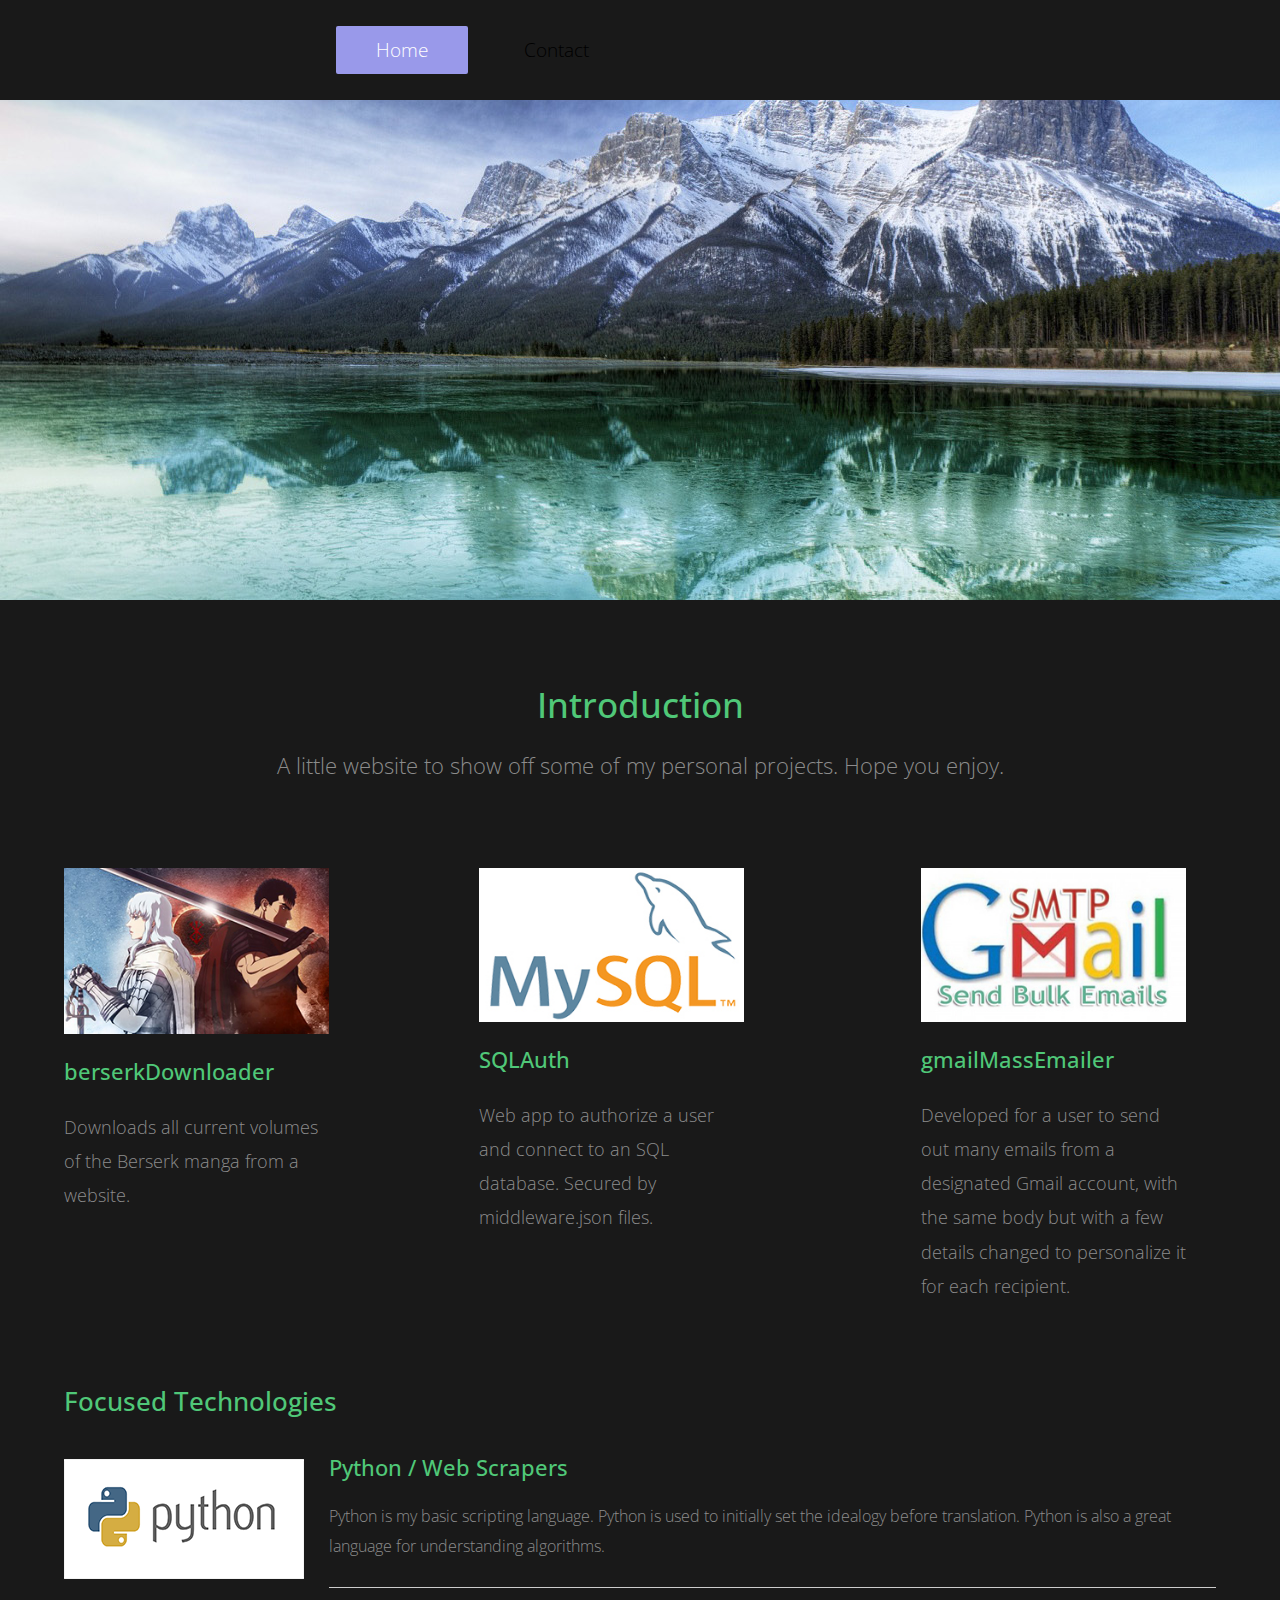
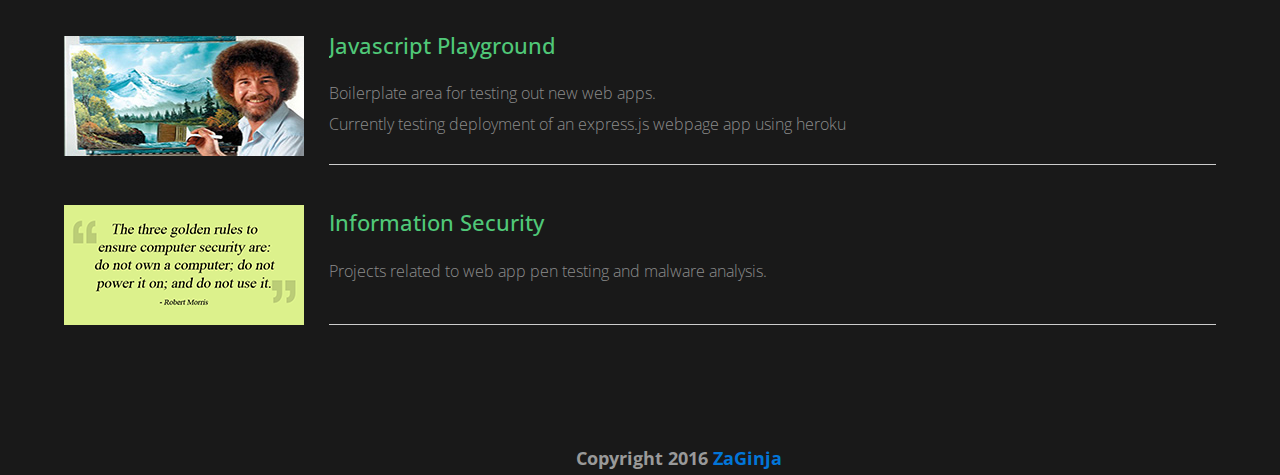
==== index.html @ 8c15555f "initial commit" ====
<!DOCTYPE html>
<html>
<head>
    <meta charset="utf-8">
    <meta http-equiv="X-UA-Compatible" content="IE=edge">
    <meta name="viewport" content="width=device-width, initial-scale=1">

    <title>ZaGinjas Website</title>

    <!-- load stylesheets -->
    <link rel="stylesheet" href="https://fonts.googleapis.com/css?family=Open+Sans:300,400">  <!-- Google web font "Open Sans" -->
    <link rel="stylesheet" href="css/bootstrap.min.css">                                      <!-- Bootstrap style -->
    <link rel="stylesheet" href="css/templatemo-style.css">                                   <!-- Templatemo style -->

    <!-- HTML5 shim and Respond.js for IE8 support of HTML5 elements and media queries -->
    <!-- WARNING: Respond.js doesn't work if you view the page via file:// -->
        <!--[if lt IE 9]>
          <script src="https://oss.maxcdn.com/html5shiv/3.7.2/html5shiv.min.js"></script>
          <script src="https://oss.maxcdn.com/respond/1.4.2/respond.min.js"></script>
          <![endif]-->
</head>

    <body>

        <div class="tm-header">
            <div class="container-fluid">
                <div class="tm-header-inner">
                    <a href="#" class="navbar-brand tm-site-name">  </a>

                    <!-- navbar -->

                    <nav class="navbar tm-main-nav">

                        <button class="navbar-toggler hidden-md-up" type="button" data-toggle="collapse" data-target="#tmNavbar">
                            &#9776;
                        </button>

                        <div class="collapse navbar-toggleable-sm" id="tmNavbar">
                            <ul class="nav navbar-nav">
                                <li class="nav-item active">
                                    <a href="index.html" class="nav-link">Home</a>
                                </li>
                                <!--
                                <li class="nav-item">
                                    <a href="about.html" class="nav-link">About</a>
                                </li>
                                <li class="nav-item">
                                    <a href="blog.html" class="nav-link">Blog</a>
                                </li>
                                -->
                                <li class="nav-item">
                                    <a href="mailto:edwardwgregg@gmail.com?subject=I saw your website" class="nav-link">Contact</a>
                                </li>
                            </ul>
                        </div>

                    </nav>

                </div>
            </div>
        </div>

        <div class="tm-home-img-container">
            <img src="img/mountain_lake.jpg" alt="Image" class="hidden-lg-up img-fluid">
        </div>

        <section class="tm-section">
            <div class="container-fluid">
                <div class="row">
                    <div class="col-xs-12 col-sm-12 col-md-12 col-lg-12 text-xs-center">
                        <h2 class="tm-emerald-text tm-title">Introduction</h2>
                        <p class="tm-subtitle">A little website to show off some of my personal projects. Hope you enjoy.</p>
                    </div>
                </div>
                <div class="row">
                    <div class="col-xs-12 col-sm-6 col-md-6 col-lg-3 col-xl-3">

                        <div class="tm-content-box">
                            <a href="https://github.com/EGregg/berserkDownloader">
                            <img src="img/berserk_1.jpg" alt="Image" class="tm-margin-b-20 img-fluid" >

                            <h4 class="tm-margin-b-20 tm-emerald-text">berserkDownloader</h4>
                            </a>
                            <p class="tm-margin-b-20">Downloads all current volumes of the Berserk manga from a website.</p>
                        </div>

                    </div>

                    <div class="col-xs-12 col-sm-6 col-md-6 col-lg-3 col-xl-3">

                        <div class ="center-content">

                        <div class="tm-content-box">
                            <a href="https://github.com/EGregg/SQLAuth">
                            <img src="img/mysql_1.jpg" alt="Image" class="tm-margin-b-20 img-fluid">

                            <h4 class="tm-margin-b-20 tm-emerald-text">SQLAuth</h4>
                            </a>
                            <p class="tm-margin-b-20">Web app to authorize a user and connect to an SQL database. Secured by middleware.json files.</p>

                        </div>
                        </div>

                    </div>


                    <div class="col-xs-12 col-sm-6 col-md-6 col-lg-3 col-xl-3">

                        <div class="right-content">

                            <div class="tm-content-box">
                                <a href="https://github.com/EGregg/gmailMassEmailer">
                                <img src="img/bulkGmail-310x180.jpg" alt="Image" class="tm-margin-b-20 img-fluid">
                                <h4 class="tm-margin-b-20 tm-emerald-text">gmailMassEmailer</h4>
                                </a>
                                <p class="tm-margin-b-20">Developed for a user to send out many emails from a designated Gmail account, with the same body but with a few details changed to personalize it for each recipient.</p>
                            </div>
                        </div>
                    </div>
                </div> <!-- row -->

                                <div class="row tm-2-rows-md-down-1 tm-margin-t-mid">
                                    <div class="col-xs-12 col-sm-12 col-md-12 col-lg-12 col-xl-12">
                                        <h3 class="tm-emerald-text tm-title tm-margin-b-30">Focused Technologies</h3>
                                        <div class="media tm-related-post">
                                          <div class="media-left media-middle">
                                            <a href="#">
                                              <img class="media-object" src="img/python-logo-master.png" alt="Generic placeholder image">
                                            </a>
                                          </div>
                                          <div class="media-body">
                                            <a href="#"><h4 class="media-heading tm-emerald-text tm-margin-b-15">Python / Web Scrapers</h4></a>
                                            <p class="tm-small-font tm-media-description">Python is my basic scripting language. Python is used to initially set the idealogy before translation. Python is also a great language for understanding algorithms.</p>
                                          </div>
                                        </div>
                                        <div class="media tm-related-post">
                                          <div class="media-left media-middle">
                                            <a href="https://fierce-cove-61106.herokuapp.com/">
                                              <img class="media-object" src="img/bob-ross-240x120.jpg" alt="Generic placeholder image">
                                            </a>
                                          </div>
                                          <div class="media-body">
                                            <a href="https://fierce-cove-61106.herokuapp.com/"><h4 class="media-heading tm-emerald-text tm-margin-b-15">Javascript Playground</h4></a>
                                            <p class="tm-small-font tm-media-description">Boilerplate area for testing out new web apps.</p>
                                            <p class="tm-small-font tm-media-description">Currently testing deployment of an express.js webpage app using heroku</p>
                                            </a>
                                          </div>
                                        </div>
                                        <div class="media tm-related-post">
                                          <div class="media-left media-middle">
                                            <a href="#">
                                              <img class="media-object" src="img/ensure-security-240x120.png" alt="Generic placeholder image">
                                            </a>
                                          </div>
                                          <div class="media-body">
                                            <a href="#"><h4 class="media-heading tm-emerald-text tm-margin-b-15">Information Security</h4></a>
                                            <p class="tm-small-font tm-media-description">Projects related to web app pen testing and malware analysis.</p>
                                          </div>
                                        </div>
                                    </div>
                                </div>
                            </div> <!-- row -->
        </section>
        <!-- <footer class="tm-footer">
            <div class="container-fluid">
                <div class="row">

                    <div class="col-xs-12 col-sm-6 col-md-6 col-lg-3 col-xl-3">

                        <div class="tm-footer-content-box">
                            <h3 class="tm-emerald-text tm-title tm-footer-content-box-title">Load current tweets or maps here</h3>
                            <div class="tm-gray-bg">
                                <p>Load Google Maps API here.</p>
                                <p></p>
                                <p><strong></strong></p>
                            </div>
                        </div>

                    </div>

                    <div class="col-xs-12 col-sm-6 col-md-6 col-lg-3 col-xl-3">
                        <div class="tm-footer-content-box tm-footer-links-container">

                            <h3 class="tm-emerald-text tm-title tm-footer-content-box-title">What do you think these links are for?</h3>
                            <nav>
                                <ul class="nav">
                                    <li><a href="#" class="tm-footer-link">Something link 1</a></li>
                                    <li><a href="#" class="tm-footer-link">Something link 2</a></li>
                                    <li><a href="#" class="tm-footer-link">Something link 3</a></li>
                                    <li><a href="#" class="tm-footer-link">Something link 4</a></li>
                                    <li><a href="#" class="tm-footer-link">Something link 5</a></li>
                                    <li><a href="#" class="tm-footer-link">Something link 6</a></li>
                                </ul>
                            </nav>

                        </div>

                    </div>
-->
                    <!-- Add the extra clearfix for only the required viewport
                        http://stackoverflow.com/questions/24590222/bootstrap-3-grid-with-different-height-in-each-item-is-it-solvable-using-only
                    -->


                </div>

                <div class="row">
                    <div class="col-xs-12 tm-copyright-col">
                        <div class="center-content">
                            <p></p>

                            <p class="tm-copyright-text"><strong>Copyright 2016 <a href="mailto:edwardwgregg@gmail.com?subject=I saw your website">ZaGinja                            </a>
                            </strong> </p>

                        </div>
                    </div>
                </div>
            </div>
        </footer>

        <!-- load JS files -->
        <script src="js/jquery-1.11.3.min.js"></script>             <!-- jQuery (https://jquery.com/download/) -->
        <script src="https://www.atlasestateagents.co.uk/javascript/tether.min.js"></script> <!-- Tether for Bootstrap, http://stackoverflow.com/questions/34567939/how-to-fix-the-error-error-bootstrap-tooltips-require-tether-http-github-h -->
        <script src="js/bootstrap.min.js"></script>                 <!-- Bootstrap (http://v4-alpha.getbootstrap.com/) -->

</body>
</html>
---- css/templatemo-style.css ----
/* 

Classic Template

http://www.templatemo.com/tm-488-classic

-----------------------------*/

body {
    color: #8c8c8c;
    background-color: #191919;
    font-family: 'Open Sans', Helvetica, Arial, sans-serif;
    font-size: 18px;
    font-weight: 300;
    overflow-x: hidden;
}

a, button { transition: all 0.3s ease; }
a:hover,
a:focus {
	text-decoration: none;
	outline: none;
}

h2 { font-size: 2.2rem; }
.tm-thin-font { font-weight: 300; }

.container-fluid {
	margin-left: auto;
	margin-right: auto;
	max-width: 1390px;
	overflow-x: hidden;
}



.left-content{
    position:relative;
        right:100%;
}

.center-content{
    position: relative;
    right: -45%;
    
            
}

.right-content{
    position: relative;
    left: 100%;
    
}

@media (max-width: 1390px) {
	.container-fluid {
		padding-left: 5%;
		padding-right: 5%;
	}
}

.tm-header-inner {
	display: -webkit-flex;
	display: -ms-flexbox;
	display: flex;
	-webkit-align-items: center;
	    -ms-flex-align: center;
	        align-items: center;
	-webkit-justify-content: space-between;
	    -ms-flex-pack: justify;
	        justify-content: space-between;
	height: 100px;
}

.tm-site-name {
	color: #b2b2ef;
	display: block;
	font-size: 2.6rem;
	font-weight: 400;
}

.tm-main-nav { 
    font-size: 1.2rem; 
    position: absolute;
    margin-left: 20%;
    list-style-type: none;
}

.navbar-nav .nav-link {
	border-radius: 2px;
	color: black;
	padding: 10px 40px;
}

.nav-item.active .nav-link,
.nav-link:hover,
.nav-link:focus {
	color: white;
	background-color: #9999ea;

}

.tm-gold-text { color: #cc9900; }

.tm-emerald-text{color: #50c878}

.tm-section {
	padding-top: 80px;
	padding-bottom: 100px;
}

.tm-home-img-container {
	background-image: url('../img/mountain_lake.jpg');
	background-size: auto;
	background-position: center;
	background-repeat: no-repeat;
	height: 500px;
}

.tm-about-img-container { background-image: url('../img/antarctica2-2000x200.jpg');	}
.tm-blog-img-container { background-image: url('../img/tm-blog-img.jpg'); }
.tm-contact-img-container { background-image: url('../img/tm-contact-img.jpg'); }

.tm-about-img-container,
.tm-blog-img-container,
.tm-contact-img-container {
	background-size: auto 200px;
	background-position: center;
	background-repeat: no-repeat;
	height: 200px;
}

.tm-title {
	margin-bottom: 1rem;
	line-height: 1.4;
}

.tm-subtitle {
	font-size: 1.4rem;
	max-width: 800px;
	margin: 0 auto 80px;
}

.tm-content-box {
	max-width: 310px;
	margin: 0 auto;
}

h3 { font-size: 1.65rem; }
h4 { 
	font-size: 1.4rem;
	line-height: 1.6;
}

.tm-btn {
	color: white;
	background-color: #50c878;
	border: none;
	border-radius: 5px;
	display: inline-block;
	padding: 10px 30px;
}

.tm-btn:hover,
.tm-btn:focus {
	background-color: #678d4d;
	color: white;
	outline: none;
}

.tm-btn-gray { background-color: #666666; }
.tm-btn-gray:hover,
.tm-btn-gray:focus {
	background-color: #515050;	
}

.tm-margin-b-15 { margin-bottom: 15px; }
.tm-margin-b-20 { margin-bottom: 20px; }
.tm-margin-b-30 { margin-bottom: 30px; }
.tm-margin-b-40 { margin-bottom: 40px; }
.tm-margin-t-big { margin-top: 90px; }
.tm-margin-t-mid { margin-top: 60px; }
.tm-margin-t-small { margin-top: 30px; }

.tm-text-link { 
	color: #006699; 
	line-height: 2.8;
	text-decoration: underline;
}
.tm-overflow-auto { overflow: auto; }
.tm-small-font { font-size: 1rem; }
.tm-related-post { margin-bottom: 40px; }
.tm-related-post:last-child { margin-bottom: 0; }
.media-left { padding-right: 25px; }
.media-body {
	border-bottom: 1px solid #ccc;
	padding-bottom: 25px;
}

.tm-media-description { margin-bottom: 0; }

.tm-2-col-right { padding-left: 20px; }

.tm-footer {
	color: #c6c6c6;
	background-color: #191919;
	background-image: url('../img/classic-pattern-bg.png');
	font-size: 1rem;
	padding-top: 40px;
	padding-bottom: 20px;
}

.tm-footer-links-container { padding-left: 10px; }

.tm-footer-link {
	color: #CCCC66;
	line-height: 2.8;
	text-decoration: underline;
}

.tm-footer-link:hover,
.tm-footer-link:focus {
	color: #CCCC66;
	text-decoration: none;
}
.tm-footer-thumbnail { margin-bottom: 5px; }

.tm-copyright-text { 
	color: #999999; 
	margin-bottom: 0;
}

hr { border-top: 1px solid #CCCCCC; }
p { line-height: 1.9; }

.tm-gray-bg { 
	background-color: #CCCCCC; 
	color: black;
	padding: 30px 20px 20px;
}
.tm-footer-content-box-title { margin-bottom: 30px; }

.tm-img-post { margin-bottom: 30px; }

.tm-aside-r { padding-left: 30px; }

.form-control {
	border-radius: 0;
	font-size: 1.1rem;
	padding: 0.75rem 1rem;
}

.form-control:focus { border-color: #CC9900; }

.tm-form-description { margin-top: 30px; }
.tm-contact-form { padding-top: 20px; }

#google-map {
    height: 333px;
    width: 100%;
    margin-top: 40px;
}

.tm-contact-right { padding-left: 30px; }
.tm-p-small { font-size: 1rem; }

/* modify this @media to format for mobile */
@media (max-width: 1199px) {
    .tm-2-col-left { padding-right: 0; }
    .tm-2-col-right { padding-left: 0; }
    .tm-text-link {
        line-height: 2.2;
    }

    .center-content{
        position: relative;
        left: 0%;
    }

    .right-content{
        position: relative;
        left: 0%;
    }
    .container-fluid {
        padding-left: 4%;
        padding-right: 4%;
    }
    .tm-copyright-text{
        text-align: center;

}

@media (max-width: 991px){

	.tm-home-img-container {
		background:none;
		height: auto;
	}

	.tm-subtitle { margin-bottom: 40px; }
	
	#tmNavbar .navbar-nav .nav-link { padding: 10px 25px; }
	.media { max-width: 240px; }
	.media-left {
		display: block;
		margin-bottom: 20px;
	}

	.tm-content-box { margin-bottom: 50px; }
	.tm-text-link { line-height: 2.4; }

	.tm-section {
	    padding-top: 50px;
	    padding-bottom: 60px;
	}

	.tm-2-col-left, .tm-2-col-right { 
		margin: 0 auto;
		max-width: 660px; 
	}
	
	.tm-margin-t-big { margin-top: 30px; }
	.media { max-width: 100%; }
	.media-left {
		display: table-cell;
		margin-bottom: 0;
	}

	.tm-footer-content-box { margin-bottom: 40px; }

	.tm-2-rows-md-swap {
		display: -webkit-flex;
		display: -ms-flexbox;
		display: flex;
		-webkit-flex-direction: column;
		    -ms-flex-direction: column;
		        flex-direction: column;
	}

	.tm-2-rows-md-down-1 {
		-webkit-order: 1;
		    -ms-flex-order: 1;
		        order: 1;		
	}
	.tm-2-rows-md-down-2 {
		-webkit-order: 2;
		    -ms-flex-order: 2;
		        order: 2;
		margin-bottom: 0;
		margin-top: 30px;		
	}

	.tm-contact-right { 
		padding-left: 15px; 
		padding-top: 40px;
	}
            
        }

}

@media (max-width: 897px) {
	.tm-btn {
		padding: 10px 15px;
		font-size: 1rem;
	}
}

@media (max-width: 767px) {
	.tm-main-nav {
		position: fixed;
		right: 0;
		top: 21px;
		z-index: 1000;
	}
	#tmNavbar .navbar-nav .nav-item { float: none; }
	#tmNavbar .navbar-nav .nav-link { padding: 10px 35px; }
	#tmNavbar {
		background: white; 
		border-radius: 6px;
	}
	#tmNavbar .navbar-nav .nav-item+.nav-item { margin-left: 0; }
	.navbar-toggler {
		background: white;
		border-color: #cc9900;
		color: #cc9900;
		display: block;
		margin-left: auto;
		margin-right: 0;
	}
	.navbar-toggler:focus { outline: none; }
	.tm-content-box { margin-bottom: 50px; }
	
	.tm-2-col-left {
		padding-right: 0;
		max-width: 660px;
	}

	.tm-2-col-right { padding-left: 0; }
	.tm-margin-b-40 { margin-bottom: 25px; }
	
	.tm-copyright-text { padding-top: 0; }
	.tm-gray-bg { padding: 20px 20px 10px; }
	.tm-footer { padding-bottom: 15px; }

	.tm-2-rows-sm-swap {
		display: -webkit-flex;
		display: -ms-flexbox;
		display: flex;
		-webkit-flex-direction: column;
		    -ms-flex-direction: column;
		        flex-direction: column;
	}

	.tm-2-rows-sm-down-1 {
		-webkit-order: 1;
		    -ms-flex-order: 1;
		        order: 1;		
	}
	.tm-2-rows-sm-down-2 {
		-webkit-order: 2;
		    -ms-flex-order: 2;
		        order: 2;
		margin-bottom: 0;
		margin-top: 30px;		
	}

	.tm-sm-m-b { margin-bottom: 20px; }
	.tm-aside-r { padding-left: 15px; }
	.tm-aside-container {
		max-width: 310px;
		margin: 0 auto;
	}

	.tm-blog-post {	padding-bottom: 10px; }
	.tm-content-box-contact {
		margin-top: 40px;
		margin-bottom: 0;
	}

	.tm-contact-row-related-posts {	margin-top: 40px; }
}

@media (max-width: 543px) {
	.tm-footer-links-container { padding-left: 0; }
	.tm-xs-m-t { margin-top: 20px; }
	.tm-btn { padding: 10px 30px; }
}

@media(max-width: 510px) {
	.media { max-width: 240px; }
	.media-left {
		display: block;
		margin-bottom: 20px;
	}
		
	.tm-section {
		padding-top: 10%;
		padding-bottom: 10%;
	}

	.tm-subtitle { margin-bottom: 20px; }
	.tm-margin-b-40 { margin-bottom: 15px; }
	.tm-content-box { margin-bottom: 40px; }
	.tm-margin-t-mid { margin-top: 30px; }
	.tm-footer-content-box { margin-bottom: 40px; }
	.tm-footer-content-box-title { margin-bottom: 15px; }
	#google-map { margin-top: 25px; }
	.tm-map-section { margin-top: 50px; }

	.tm-contact-related-posts-container {
		max-width: 240px;
		margin-left: auto;
		margin-right: auto;
	}
}
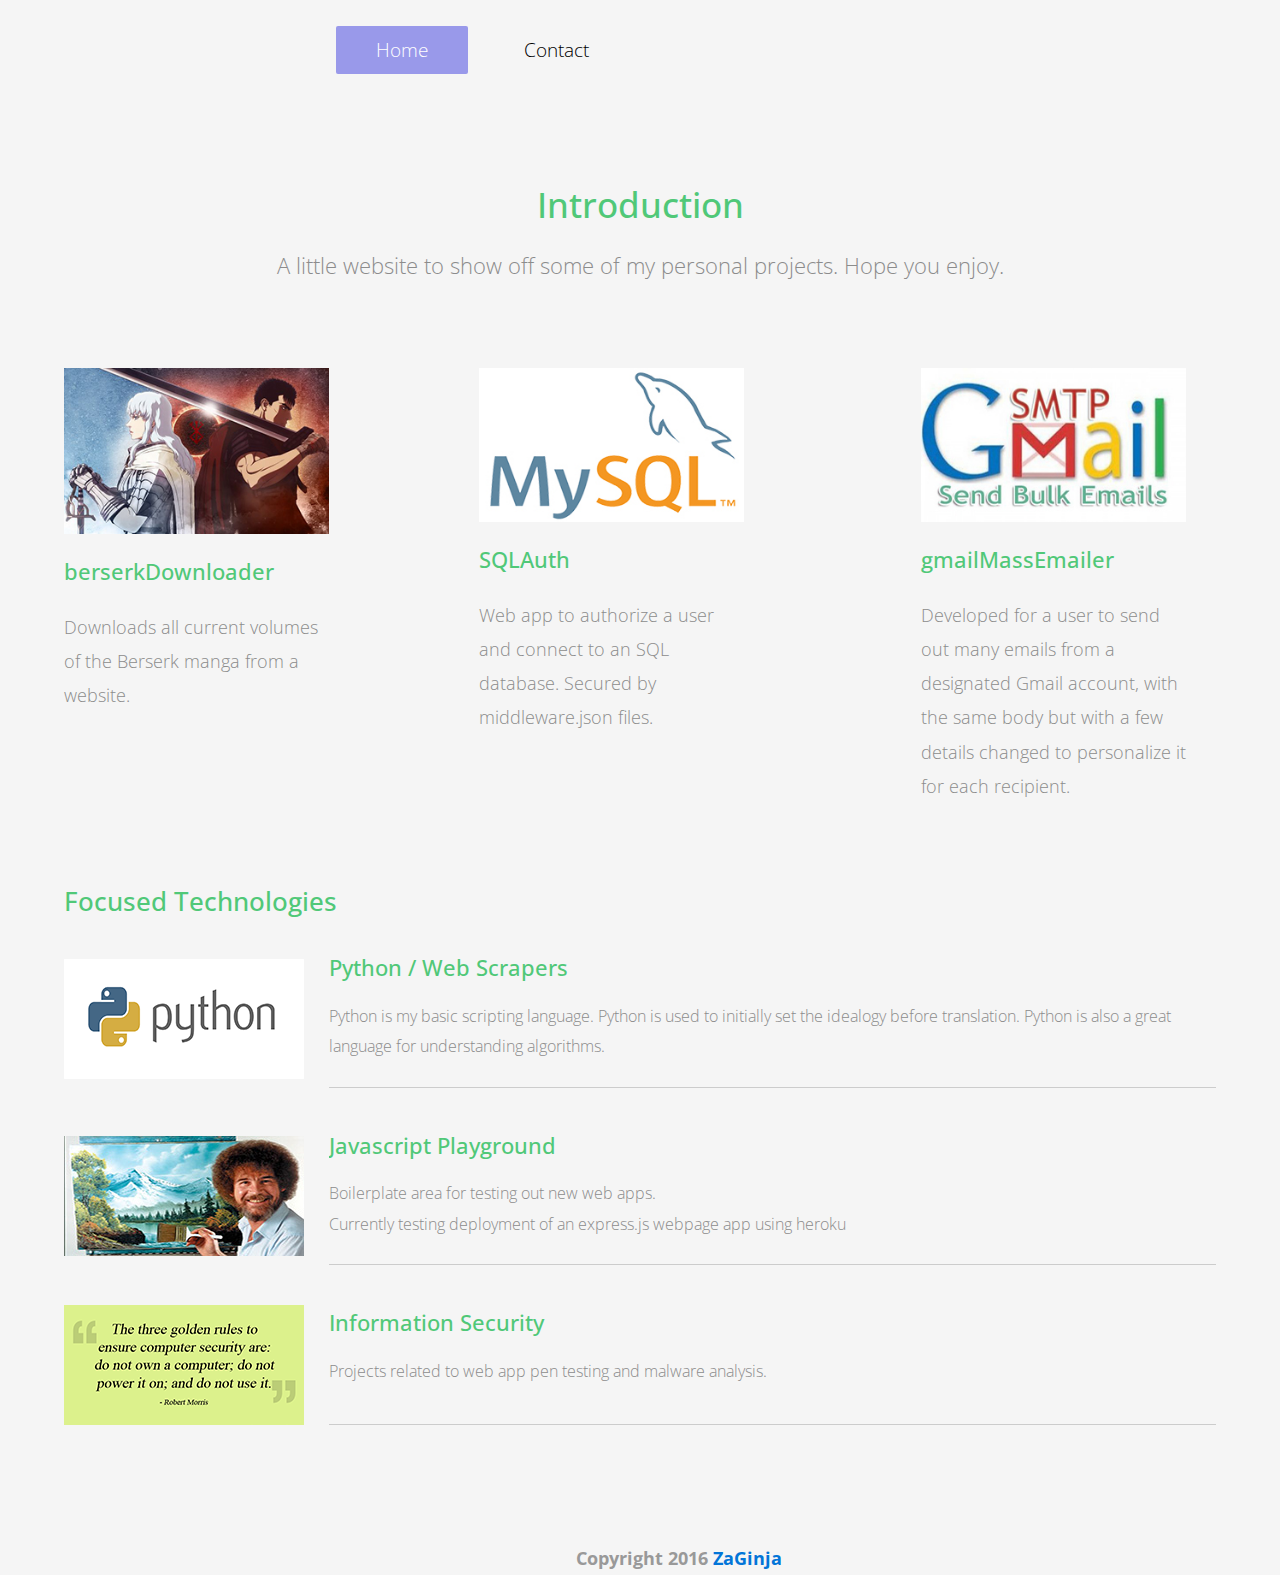
==== commit 07d98fc2: "background color changes based on time" ====
--- a/index.html
+++ b/index.html
@@ -18,6 +18,9 @@
           <script src="https://oss.maxcdn.com/html5shiv/3.7.2/html5shiv.min.js"></script>
           <script src="https://oss.maxcdn.com/respond/1.4.2/respond.min.js"></script>
           <![endif]-->
+
+
+
 </head>
 
     <body>
@@ -59,10 +62,11 @@
                 </div>
             </div>
         </div>
-
+<!--
         <div class="tm-home-img-container">
             <img src="img/mountain_lake.jpg" alt="Image" class="hidden-lg-up img-fluid">
         </div>
+        -->
 
         <section class="tm-section">
             <div class="container-fluid">
@@ -222,6 +226,7 @@
         <script src="js/jquery-1.11.3.min.js"></script>             <!-- jQuery (https://jquery.com/download/) -->
         <script src="https://www.atlasestateagents.co.uk/javascript/tether.min.js"></script> <!-- Tether for Bootstrap, http://stackoverflow.com/questions/34567939/how-to-fix-the-error-error-bootstrap-tooltips-require-tether-http-github-h -->
         <script src="js/bootstrap.min.js"></script>                 <!-- Bootstrap (http://v4-alpha.getbootstrap.com/) -->
+        <script src="js/playGround.js" type="text/javascript"></script>
 
 </body>
 </html>
